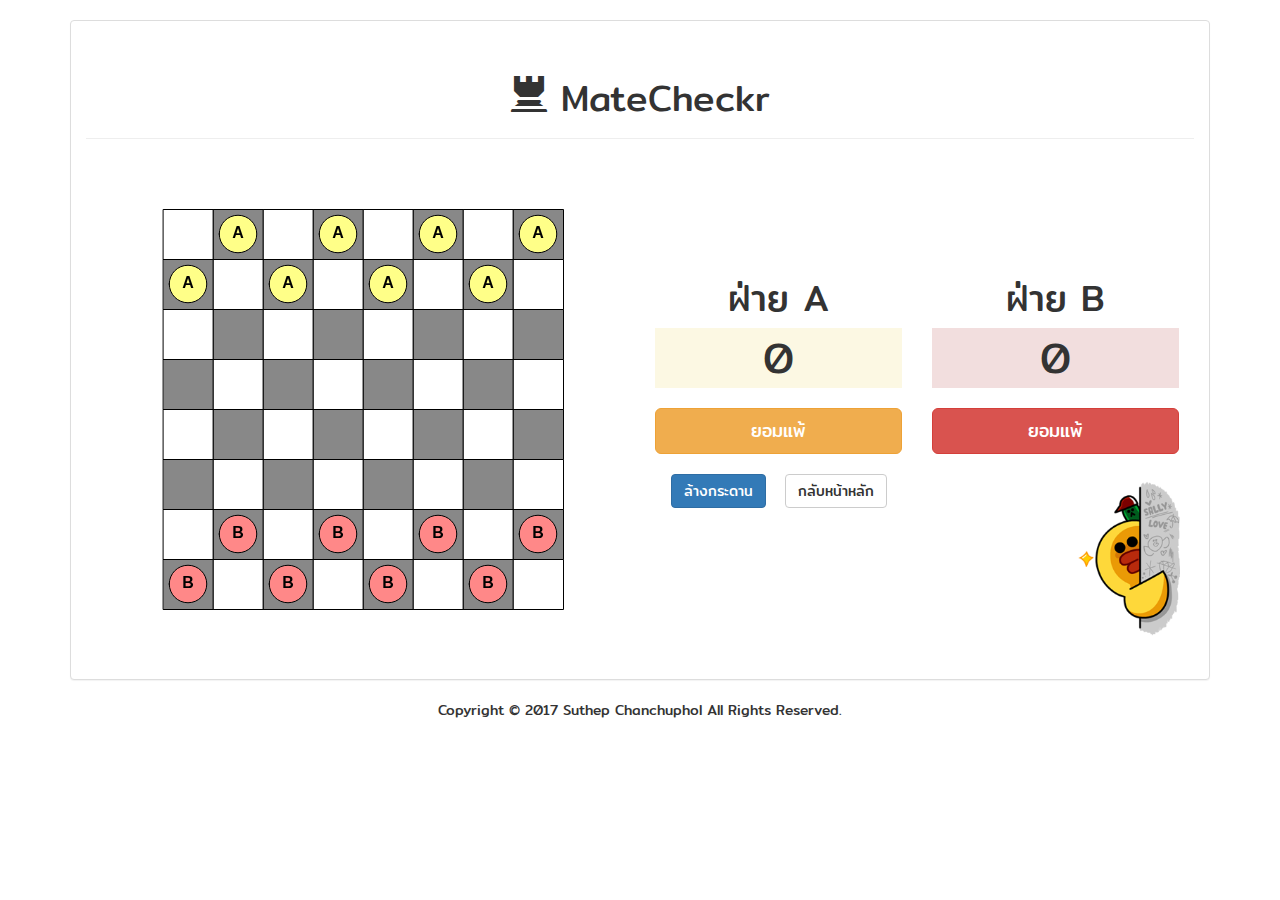
==== game.html @ dc2eb95c "Initial commit" ====
<!DOCTYPE html>
<html lang="th">
<head>
  <meta charset="UTF-8">
  <meta name="viewport" content="width=device-width, initial-scale=1.0">
  <meta http-equiv="X-UA-Compatible" content="ie=edge">
  <link rel="stylesheet" href="css/bootstrap.min.css">
  <link rel="stylesheet" href="css/font.css">
  <style>
    * {
      font-family: 'Mitr', serif;
    }
  </style>
  <script src="js/p5.min.js"></script>
  <script src="js/addons/p5.dom.min.js"></script>
  <script src="sketch.js"></script>
  <script src="board.object.js"></script>
  <script src="pieces.constructor.js"></script>
  <title>MateCheckr</title>
</head>
<body>
  <div class="container">
    <div class="row">
      <div class="col-xs-12">
        <br>
        <div class="panel panel-default">
          <div class="panel-body">
            <div class="page-header">
              <h1 class="text-center"><span class="glyphicon glyphicon-tower" aria-hidden="true"></span> MateCheckr</h1>
            </div>
            <div class="col-md-6">
              <div id="chckrArea" class="text-center">
                <!-- Checkerboard area -->
              </div>
            </div>
            <div class="col-md-6">
              <div class="hidden-sm hidden-xs">
                <br><br><br><br><br>
              </div>
              <div class="row">
                <div class="col-xs-6 text-center" style="font-size:3em;">
                  <h1>ฝ่าย A</h1>
                  <div id="score0" class="bg-warning">
                    0
                  </div>
                </div>
                <div class="col-xs-6 text-center" style="font-size:3em;">
                  <h1>ฝ่าย B</h1>
                  <div id="score1" class="bg-danger">
                    0
                  </div>
                </div>
              </div>
              <br>
              <div class="row">
                <div class="col-xs-6">
                  <button type="button" class="btn btn-warning btn-lg btn-block" onclick="return giveup(1)">ยอมแพ้</button><br>
                  <div class="row text-center">
                    <button type="button" class="btn btn-primary" onclick="return rstBoard()">ล้างกระดาน</button>&emsp;
                    <a class="btn btn-default" href="index.html">กลับหน้าหลัก</a>
                  </div>
                </div>
                <div class="col-xs-6 text-right">
                  <button type="button" class="btn btn-danger btn-lg btn-block" onclick="return giveup(0)">ยอมแพ้</button><br>
                  <div class="row">
                    <img src="img/7.png" style="width:128px;">
                  </div>
                </div>
              </div>
            </div>
          </div>
        </div>
        <footer class="text-center">
          Copyright &copy; 2017 Suthep Chanchuphol All Rights Reserved.
        </footer>
        <br>
      </div>
    </div>
  </div>
  <script src="js/jquery.min.js"></script>
  <script>
    function addScore(id){
      var emt = $("#score"+id).text();
      emt++;
      $("#score"+id).text(emt);
    }

    function giveup(id){
      if(confirm("ต้องการยอมแพ้จริงๆ หรือไม่?")){
        var emt = $("#score"+id).text();
        emt++;
        $("#score"+id).text(emt);
        board.kill();
        board.setup();
        return true;
      }else{
        return false;
      }
    }

    function rstBoard(){
      if(!confirm("ต้องการล้างกระดานหรือไม่?")){
        return false;
      }
      board.kill();
      board.setup();
      return true;
    }
  </script>
</body>
</html>
---- css/font.css ----
@font-face {
  font-family: Mitr;
  src: url(../fonts/Mitr-Regular.ttf);
}
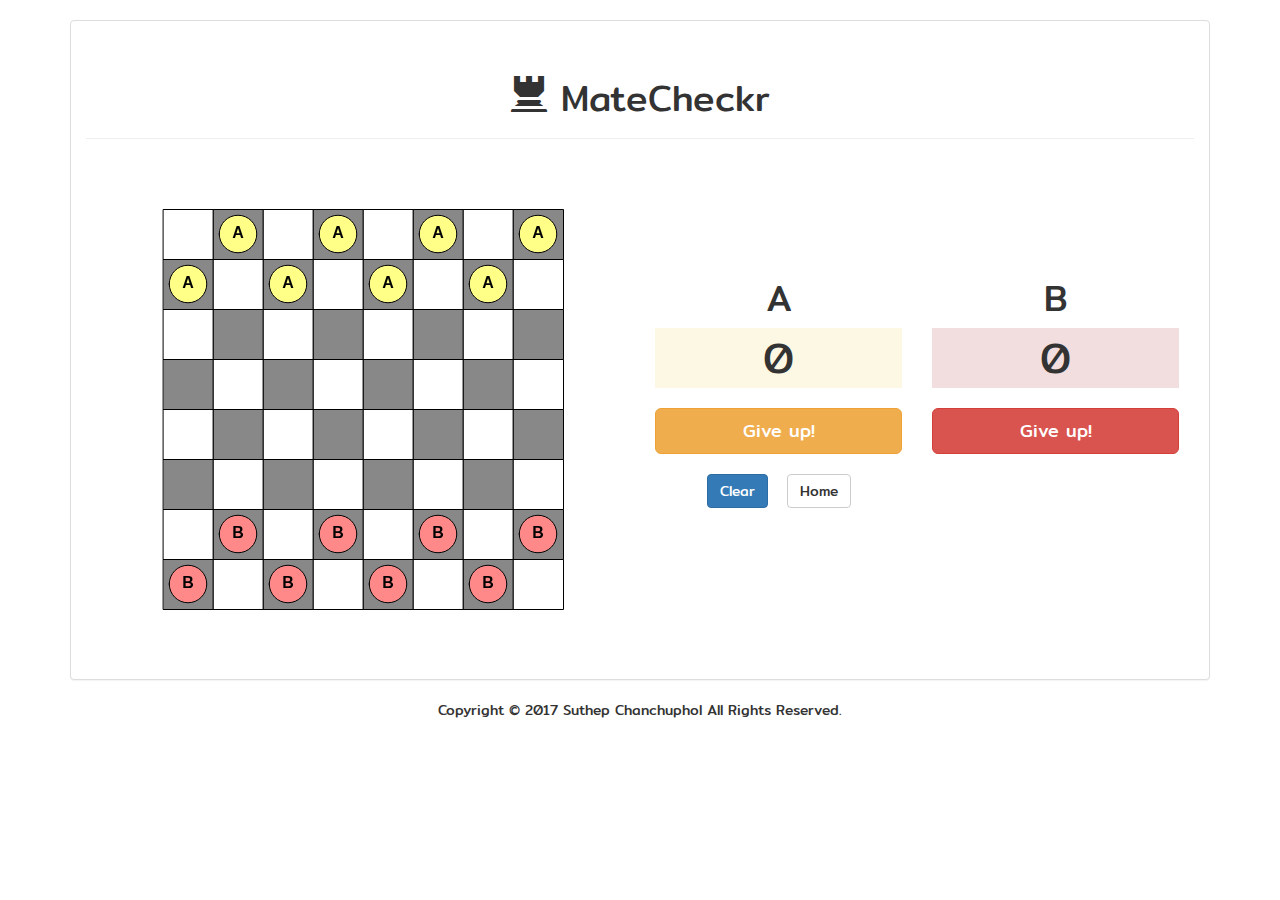
==== commit e32247ed: "Translated into EN" ====
--- a/game.html
+++ b/game.html
@@ -39,13 +39,13 @@
               </div>
               <div class="row">
                 <div class="col-xs-6 text-center" style="font-size:3em;">
-                  <h1>ฝ่าย A</h1>
+                  <h1>A</h1>
                   <div id="score0" class="bg-warning">
                     0
                   </div>
                 </div>
                 <div class="col-xs-6 text-center" style="font-size:3em;">
-                  <h1>ฝ่าย B</h1>
+                  <h1>B</h1>
                   <div id="score1" class="bg-danger">
                     0
                   </div>
@@ -54,17 +54,14 @@
               <br>
               <div class="row">
                 <div class="col-xs-6">
-                  <button type="button" class="btn btn-warning btn-lg btn-block" onclick="return giveup(1)">ยอมแพ้</button><br>
+                  <button type="button" class="btn btn-warning btn-lg btn-block" onclick="return giveup(1)">Give up!</button><br>
                   <div class="row text-center">
-                    <button type="button" class="btn btn-primary" onclick="return rstBoard()">ล้างกระดาน</button>&emsp;
-                    <a class="btn btn-default" href="index.html">กลับหน้าหลัก</a>
+                    <button type="button" class="btn btn-primary" onclick="return rstBoard()">Clear</button>&emsp;
+                    <a class="btn btn-default" href="index.html">Home</a>
                   </div>
                 </div>
                 <div class="col-xs-6 text-right">
-                  <button type="button" class="btn btn-danger btn-lg btn-block" onclick="return giveup(0)">ยอมแพ้</button><br>
-                  <div class="row">
-                    <img src="img/7.png" style="width:128px;">
-                  </div>
+                  <button type="button" class="btn btn-danger btn-lg btn-block" onclick="return giveup(0)">Give up!</button><br>
                 </div>
               </div>
             </div>
